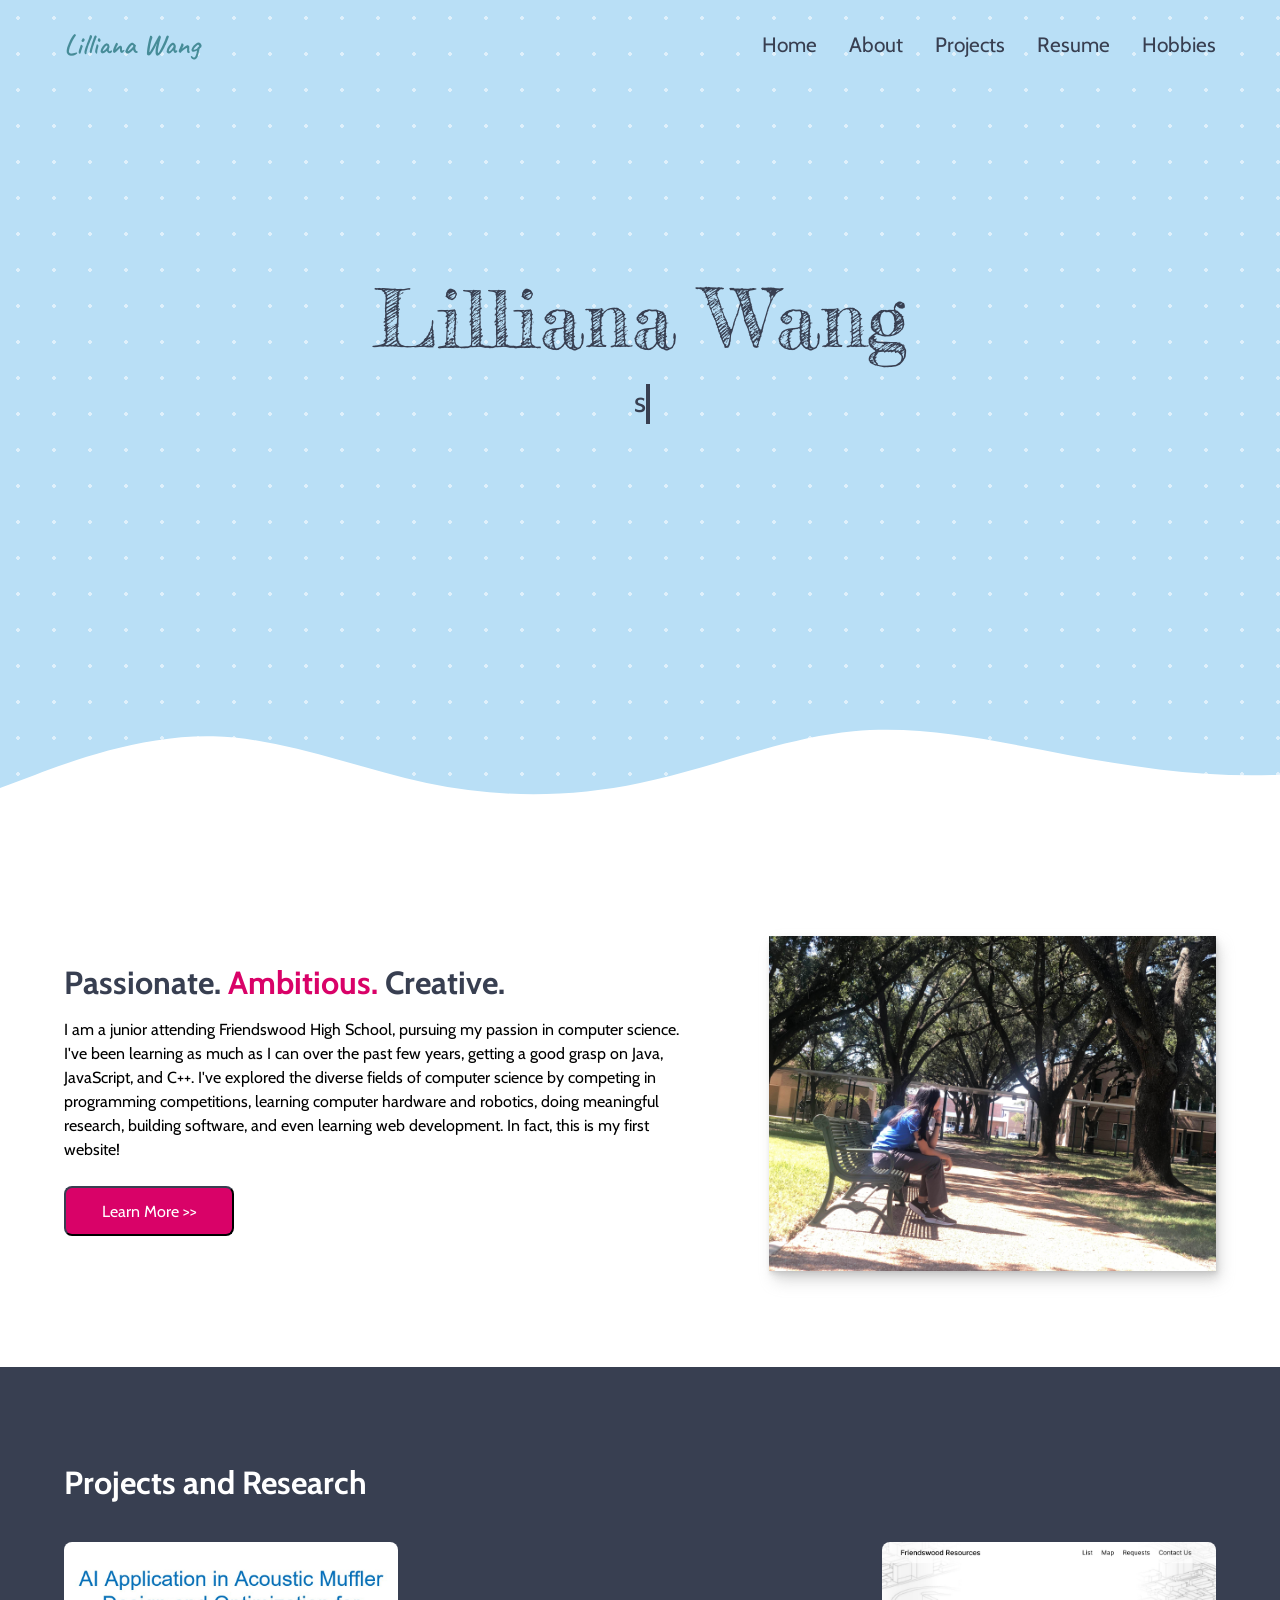
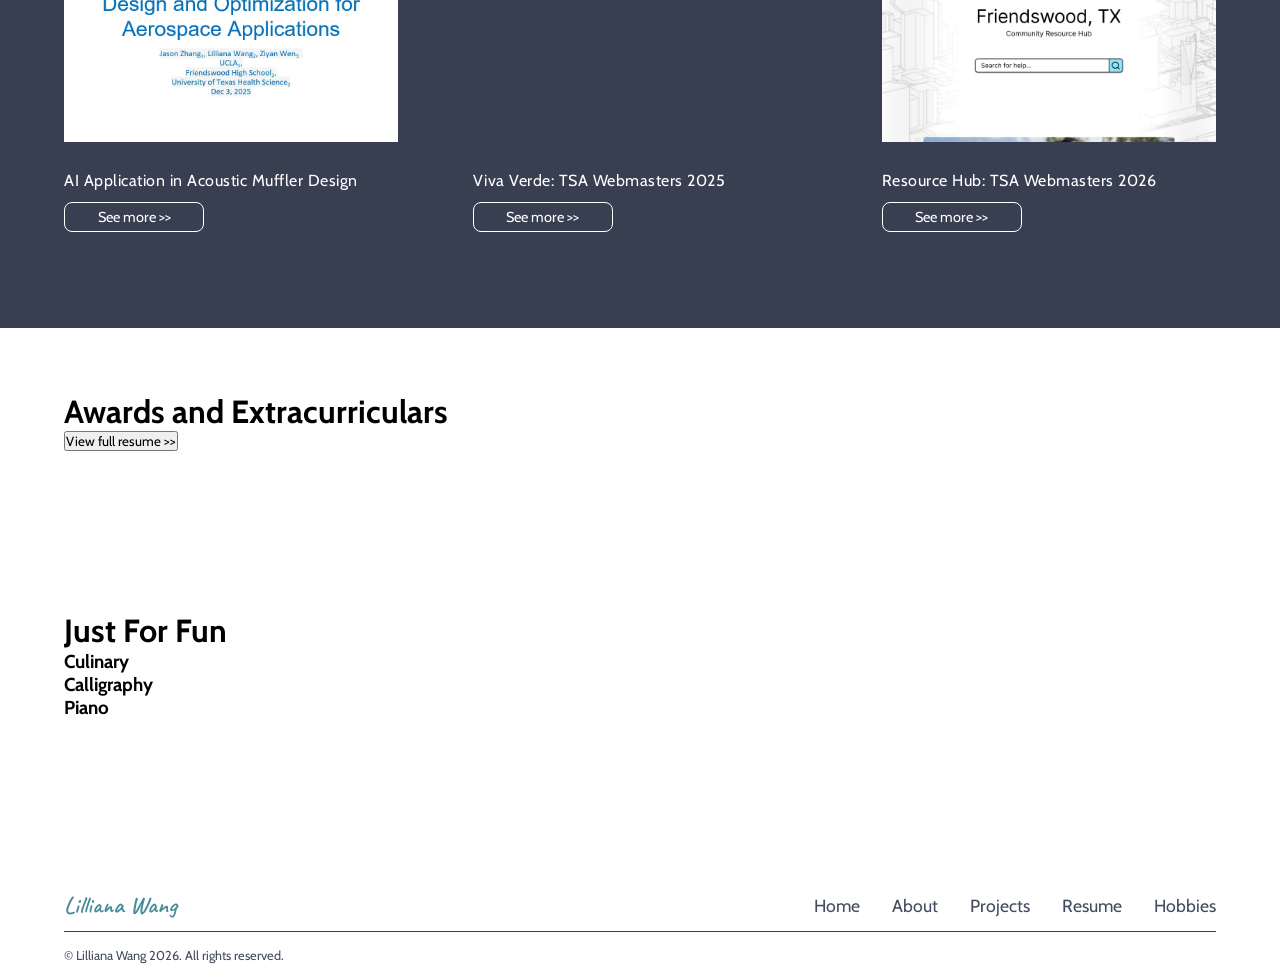
==== public/index.html @ 20452a05 "small changes" ====
<!DOCTYPE html>
<html lang="en">
  <head>
    <meta charset="UTF-8" />
    <meta name="viewport" content="width=device-width, initial-scale=1.0" />
    <title>Portfolio Website</title>
    <link rel="stylesheet" href="styles.css" />
    <link rel="preconnect" href="https://fonts.googleapis.com" />
    <link rel="preconnect" href="https://fonts.gstatic.com" crossorigin />
    <link
      href="https://fonts.googleapis.com/css2?family=Arsenal+SC:ital,wght@0,400;0,700;1,400;1,700&family=Cabin:ital,wght@0,400..700;1,400..700&family=IBM+Plex+Mono:ital,wght@0,100;0,200;0,300;0,400;0,500;0,600;0,700;1,100;1,200;1,300;1,400;1,500;1,600;1,700&family=Caveat:wght@400..700&family=Fredericka+the+Great&display=swap"
      rel="stylesheet"
    />
    <meta
      name="description"
      content="This is a very incomplete website where I doxx myself!!!"
    />
    <link rel="icon" type="image/x-icon" href="images/logo.png" />
  </head>
  <body>
    <!-- Navbar Section -->
    <nav class="navbar">
      <div class="navbar__container">
        <a href="" class="navbar__logo">
          <h3>Lilliana Wang</h3>
        </a>
        <div class="navbar__toggle" id="mobile-menu">
          <span class="bar"></span>
          <span class="bar"></span>
          <span class="bar"></span>
        </div>
        <ul class="navbar__menu">
          <li class="navbar__item">
            <a href="" class="navbar__links">Home</a>
          </li>
          <li class="navbar__item">
            <a href="" class="navbar__links">About</a>
          </li>
          <li class="navbar__item">
            <a href="" class="navbar__links">Projects</a>
          </li>
          <li class="navbar__item">
            <a href="/resume/" class="navbar__links">Resume</a>
          </li>
          <li class="navbar__item">
            <a href="" class="navbar__links">Hobbies</a>
          </li>
        </ul>
      </div>
    </nav>

    <!-- Hero Section -->
    <div class="hero">
      <div class="hero__container">
        <div class="title">
          <h1> Lilliana Wang </h1>
        </div>
        <div class="subtitle">
          <h2 id="typing-text"></h2>
        </div>
      </div>
    </div>

    <!-- Bio Section-->
    <div class="bio">
      <svg
        preserveAspectRatio="none"
        class="wave"
        style="transition: 0.3s"
        viewBox="0 0 1440 180"
      >
        <path
          fill="#FFFFFF"
          d="M0,144L40,120C80,96,160,48,240,51C320,54,400,108,480,135C560,162,640,162,720,135C800,108,880,54,960,42C1040,30,1120,60,1200,84C1280,108,1360,126,1440,120C1520,114,1600,84,1680,66C1760,48,1840,42,1920,39C2000,36,2080,36,2160,54C2240,72,2320,108,2400,129C2480,150,2560,156,2640,153C2720,150,2800,138,2880,132C2960,126,3040,126,3120,105C3200,84,3280,42,3360,45C3440,48,3520,96,3600,102C3680,108,3760,72,3840,51C3920,30,4000,24,4080,24C4160,24,4240,30,4320,30C4400,30,4480,24,4560,33C4640,42,4720,66,4800,69C4880,72,4960,54,5040,60C5120,66,5200,96,5280,96C5360,96,5440,66,5520,45C5600,24,5680,12,5720,6L5760,0L5760,180L5720,180C5680,180,5600,180,5520,180C5440,180,5360,180,5280,180C5200,180,5120,180,5040,180C4960,180,4880,180,4800,180C4720,180,4640,180,4560,180C4480,180,4400,180,4320,180C4240,180,4160,180,4080,180C4000,180,3920,180,3840,180C3760,180,3680,180,3600,180C3520,180,3440,180,3360,180C3280,180,3200,180,3120,180C3040,180,2960,180,2880,180C2800,180,2720,180,2640,180C2560,180,2480,180,2400,180C2320,180,2240,180,2160,180C2080,180,2000,180,1920,180C1840,180,1760,180,1680,180C1600,180,1520,180,1440,180C1360,180,1280,180,1200,180C1120,180,1040,180,960,180C880,180,800,180,720,180C640,180,560,180,480,180C400,180,320,180,240,180C160,180,80,180,40,180L0,180Z"
        ></path>
      </svg>
      <div class="bio__container">
        <div class="bio__text">
          <h1>Passionate. <span>Ambitious.</span> Creative.</h1>
          <p>
            I am a junior attending Friendswood High School, pursuing my
            passion in computer science. I've been learning as much as I can over
            the past few years, getting a good grasp on Java, JavaScript, and C++.
            I've explored the diverse fields of computer science by
            competing in programming competitions, learning computer hardware and 
            robotics, doing meaningful research, building software, and even learning
            web development. In fact, this is my first website!
          </p>
          <a href=""><button>Learn More >></button></a>
        </div>
        <div class="bio__image">
          <img
              src="images/portrait.jpg"
              alt="portrait"
            />
        </div>
      </div>
    </div>

    <!-- Projects Section -->
    <div class="projects">
      <div class="projects__container">
        <div class="projects__title">
          <h1>Projects and Research</h1>
        </div>
        <div class="projects__grid">
          <div class="project__card">
            <div class="project__image" style="background-image:url('images/2025-ASA-Muffler.jpg')"></div>
            <div class="project__text"><h3>AI Application in Acoustic Muffler Design</h3></div>
            <a href="" class="project__button"><button href="">See more >></button></a>
          </div>
          <div class="project__card">
            <div class="project__image" style="background-image:url('images/vivaverde.png')"></div>
            <div class="project__text"><h3>Viva Verde: TSA Webmasters 2025</h3></div>
            <a href="" class="project__button"><button href="">See more >></button></a>
          </div>
          <div class="project__card">
            <div class="project__image" style="background-image:url('images/TSA-2026.png')"></div>
            <div class="project__text"><h3>Resource Hub: TSA Webmasters 2026</h3></div>
            <a href="" class="project__button"><button href="">See more >></button></a>
          </div>
        </div>
      </div>
    </div>

    <!-- Resume Section -->
    <div class="resume">
      <div class="resume__container">
        <div class="resume__title">
          <h1>Awards and Extracurriculars</h1>
        </div>
        <div class="resume__content">
          <a href="/lilliana/resume" class="resume__button"><button>View full resume >></button></a>
        </div>
      </div>
    </div>

    <!-- Hobbies Section -->
    <div class="hobbies">
      <div class="hobbies__container">
        <div class="hobbies__title">
          <h1>Just For Fun</h1>
        </div>
        <div class="hobbies__grid">
          <div class="hobby__card">
            <div class="hobby__image" style="background-image:url('images/hobby1.jpg')"></div>
            <div class="hobby__text"><h3>Culinary</h3></div>
          </div>
          <div class="hobby__card">
            <div class="hobby__image" style="background-image:url('images/hobby2.jpg')"></div>
            <div class="hobby__text"><h3>Calligraphy</h3></div>
          </div>
          <div class="hobby__card">
            <div class="hobby__image" style="background-image:url('images/hobby3.jpg')"></div>
            <div class="hobby__text"><h3>Piano</h3></div>
          </div>
        </div>
      </div>

    <!-- Footer Section -->
    <div class ="footer">
      <div class="footer__container">
        <div class="footer__text">
          <h3>Lilliana Wang</h3>
          <ul class="footer__menu">
            <li class="footer__item">
              <a href="/lilliana/" class="footer__links">Home</a>
            </li>
            <li class="footer__item">
              <a href="" class="footer__links">About</a>
            </li>
            <li class="footer__item">
              <a href="" class="footer__links">Projects</a>
            </li>
            <li class="footer__item">
              <a href="/lilliana/resume" class="footer__links">Resume</a>
            </li>
            <li class="footer__item">
              <a href="" class="footer__links">Hobbies</a>
            </li>
          </ul>
        </div>
        <div class="copyright">
          <p>© Lilliana Wang 2026. All rights reserved.</p>
        </div>
      </div>
    </div>
    <script src="app.js"></script>
  </body>
</html>
---- public/styles.css ----
:root {
    --light: #FFFFFF;
    --dark: #383F51;
    --accent-1: #B9DFF6;
    --accent-2: #D90268;
    --accent-3: #468C98;
    --font-family: 'Cabin', sans-serif;
    --shadow-color: 0deg 0% 66%;
    --shadow-elevation-low:
        0.3px 0.5px 0.8px hsl(var(--shadow-color) / 0.11),
        0.4px 0.9px 1.4px -0.4px hsl(var(--shadow-color) / 0.24),
        1px 1.9px 2.9px -0.8px hsl(var(--shadow-color) / 0.38);
    --shadow-elevation-medium:
        0.3px 0.5px 0.8px hsl(var(--shadow-color) / 0.11),
        1px 2.1px 3.2px -0.3px hsl(var(--shadow-color) / 0.22),
        2.2px 4.4px 6.8px -0.6px hsl(var(--shadow-color) / 0.33),
        4.8px 9.6px 14.7px -0.8px hsl(var(--shadow-color) / 0.44);
    --shadow-elevation-high:
        0.3px 0.5px 0.8px hsl(var(--shadow-color) / 0.1),
        2px 4.1px 6.3px -0.1px hsl(var(--shadow-color) / 0.15),
        3.6px 7.3px 11.2px -0.2px hsl(var(--shadow-color) / 0.2),
        5.5px 10.9px 16.8px -0.4px hsl(var(--shadow-color) / 0.25),
        7.9px 15.8px 24.2px -0.5px hsl(var(--shadow-color) / 0.3),
        11.3px 22.6px 34.7px -0.6px hsl(var(--shadow-color) / 0.35),
        16.1px 32.3px 49.5px -0.7px hsl(var(--shadow-color) / 0.4),
        22.8px 45.5px 69.9px -0.8px hsl(var(--shadow-color) / 0.45);
}

* {
    box-sizing: border-box;
    margin: 0;
    padding: 0;
    font-family: 'Cabin', sans-serif;
}

.navbar {
    background: rgba(185, 223, 246, 0);
    height: 88px;
    display: flex;
    justify-content: center;
    align-items: center;
    position: sticky;
    top: 0;
    z-index: 999;
}

.navbar.navbar--white {
  background: linear-gradient(to bottom, rgba(255, 255, 255, 1), rgba(255, 255, 255, 0.7));
  backdrop-filter: blur(10px);
}

.navbar__container {
    left: 0;
    display: flex;
    flex-direction: row;
    justify-content: space-between;
    align-items: center;
    height: 80px;
    z-index: 1;
    width: 100%;
    margin: 0 auto;
    padding: 0 64px 0 64px;
}

.navbar__logo {
    text-decoration: none;
    cursor: pointer;
}

.navbar__logo h3{
    font-family: "Caveat", cursive;
    font-optical-sizing: auto;
    font-weight: 600;
    font-size: 1.8rem;
    font-style: normal;
    color: var(--accent-3);
}

.navbar__menu {
    display: flex;
    list-style: none;
    text-align: center;
    gap: 2rem;
}

.navbar__item {
    z-index: 1;
    height: 52px;
}

.navbar__links {
    color: var(--dark);
    font-size: 1.3rem;
    display: flex;
    align-items: center;
    justify-content: center;
    text-decoration: none;
    height: 100%;
}

.navbar__links:hover {
    color: var(--accent-2);
    transition: all 0.3s ease;
}

.navbar__toggle {
    align-items: center;
}

@media screen and (max-width: 800px) {
    .navbar__container {
        display: flex;
        justify-content: space-between;
        height: 80px;
        z-index: 99;
        width: 100%;
        padding: 0 64px 0 64px;
    }

    .navbar.active {
        background: var(--dark);
        transition: all 0.3s ease;
        transition-delay: 150ms;
        z-index: 99;
        font-size: 1.2rem;
    }

    .navbar__menu {
        display: grid;
        grid-template-columns: auto;
        padding: 0;
        width: 100%;
        height: 70dvh;
        margin: 0;
        position: absolute;
        top: -1000px;
        left: 0;
        opacity: 0;
        transition: all 0.5s ease;
        z-index: -1;
        background: var(--dark);
    }

    .navbar__menu.active {
        position: absolute;
        top: 88px;
        left: 0;
        opacity: 1;
        transition: all 0.5s ease;
        z-index: 99;
        font-size: 1.2rem;
    }

    .navbar__toggle {
        cursor: pointer;
        margin: 0 32px 0 0;
    }

    .navbar__toggle .bar {
        width: 25px;
        height: 3px;
        margin: 5px auto;
        transition: all 0.3s ease-in-out;
        background: var(--light);
        display: block;
    }

    .navbar__item {
        width: 100%;
    }

    .navbar__links {
        color: var(--light);
        text-align: center;
        width: 100%;
        height: auto;
        display: table;
    }

    #mobile-menu {
        position: absolute;
        top: 20%;
        right: 5%;
        transform: translate(5%, 20%);
    }

    #mobile-menu.is-active .bar:nth-child(2) {
        opacity: 0;
    }

    #mobile-menu.is-active .bar:nth-child(1) {
        transform: translateY(8px) rotate(45deg);
    }

    #mobile-menu.is-active .bar:nth-child(3) {
        transform: translateY(-8px) rotate(-45deg);
    }
}

/*Hero Section*/

.hero {
    background-color: var(--accent-1);
    position: fixed;
    top: 0px;
    height: 100dvh;
    width: 100%;
}

.hero::before {
  content: "";
  position: absolute;
  inset: 0;
  z-index: 0;
  pointer-events: none;

  /* dot spacing */
  --dot-gap: 36px;
  --dot-size: 2px;

  background-image:
    radial-gradient(
      circle,
      rgba(255, 255, 255, 0.9) var(--dot-size),
      transparent var(--dot-size)
    );

  background-size: var(--dot-gap) var(--dot-gap);
  background-position: 0 0;

  opacity: 0.6;

  animation: dot-drift 20s linear infinite;
}

@keyframes dot-drift {
  from {
    background-position: 0 0;
  }
  to {
    background-position: var(--dot-gap) var(--dot-gap);
  }
}

.hero__container {
    display: flex;
    flex-direction: column;
    align-items: center;
    position: relative;
    top: 0px;
    height: 100dvh;
    z-index: 1;
    width: 100%;
    padding: 0 64px 0 64px;
}

.title h1{
    font-family: "Fredericka the Great", serif;
    font-weight: 400;
    font-style: normal;
    font-size: 5rem;
    color: var(--dark);
    height: auto;
    margin-top: clamp(170px, 30dvh, 40dvh);
    z-index: 1;
    width: fit-content;
    margin-inline: auto;
}

#typing-text {
    display: inline; /* Ensure the text can wrap */
    position: relative; /* Allows the pseudo-element to position itself relative to this element */
    word-wrap: break-word;
    word-break: break-word;
    overflow-wrap: break-word;
    margin: 0;
}

#typing-text::after {
    content: ""; /* Empty content for the cursor */
    position: absolute; /* Position relative to the parent */
    left: 100%;
    width: 4px;
    height: 2.5rem; /* Match the line height or adjust as needed */
    background-color: var(--dark); /* Cursor color */
    animation: blink-caret 0.75s step-end infinite;
}

@keyframes blink-caret {
    from, to {
        background-color: transparent;
    }
    50% {
        background-color: var(--dark);
    }
}

.subtitle{
    font-family: 'Cabin', sans-serif;
    font-size: 1.2rem;
    font-style: normal;
    color: var(--dark);
    height: auto;
    margin: 16px 32px 32px 32px;
    z-index: 1;
    width: fit-content;
    margin-inline: auto;
}

.subtitle h2 {
    font-weight: 200;
}

@media screen and (max-width: 700px) {
    .title h1 {
        font-size: 4rem;
    }

    .subtitle {
        font-size: 1.1rem;
    }
}

@media screen and (max-width: 600px) {
    .title h1 {
        font-size: 3rem;
    }

    .subtitle {
        font-size: 1rem;
    }
}

/*Bio Section*/
.bio {
    background-color: var(--light);
    position: relative;
    top: 0;
    margin-top: clamp(450px, 80dvh, 800px);
}

.wave {
    position: absolute;
    top: -100px;
    height: 100px;
    width: 100%;
    display: flex;
    z-index: 2;
}

.bio__container {
    display: flex;
    flex-direction: row;
    justify-content: space-between;
    gap: 3%;
    align-items: center;
    width: 100%;
    min-width: 300px;
    height: auto;
    z-index: 1;
    margin: 0 0 0 0;
    padding: 128px 64px 96px 64px;
}

.bio__text {
    display: flex;
    flex-direction: column;
    justify-content: flex-start;
    align-items: flex-start;
    gap: 16px;
    height: auto;
    width: 60%;
}

.bio__container span {
    color: var(--accent-2);
}

.bio__container h1 {
    font-family: 'Cabin', sans-serif;
    font-size: 2rem;
    color: var(--dark);
    justify-content: center;
    z-index: 1;
    margin: 0;
}

.bio__container p {
    font-family: 'Cabin', sans-serif;
    font-size: 1rem;
    height: fit-content;
    z-index: 1;
    margin: 0 32px 0 0;
    line-height: 1.5em;
}

.bio__container button {
    background: var(--accent-2);
    color: var(--light);
    padding: 8px 8px;
    outline: none;
    border-width: 2px;
    border-color: var(--dark);
    border-radius: 8px;
    font-family: 'Cabin', sans-serif;
    font-size: 1rem;
    width: 170px;
    height: 50px;
    z-index: 1;
    margin: 8px 0;
    cursor: pointer;
    transition: transform 0.2s ease;
}

.bio__container button:hover {
    transform: scale(1.02);
    box-shadow: var(--shadow-elevation-medium);
}

.bio__image {
    display: flex;
    position: relative;
    overflow: hidden;
    align-items: center;
    justify-content: center;
    height: 100%;
    width: 40%;
    min-width: 300px;
    box-shadow: var(--shadow-elevation-medium);
}

.bio__image img {
    width: 100%;
    height: auto;
}

@media screen and (max-width: 800px){
    .bio__container {
    display: flex;
    flex-direction: column;
    justify-content: space-between;
    align-items: left;
    gap: 32px;
    width: 100%;
    min-width: 300px;
    height: auto;
    z-index: 1;
    padding: 128px 64px 512px 64px;
    }

   .bio__text {
        width: 100%;
    }

    .bio__image {
        width: 100%;
        height: auto;
    }
}

/*Projects Section*/

.projects {
    background-color: var(--dark);
    position: relative;
    top: 0;
}

.projects__container {
    display: flex;
    flex-direction: column;
    background-color: var(--dark);
    padding: 64px 64px 96px 64px;
    align-items: left;
    gap: 32px;
    align-items: left;
    width: 100%;
    min-width: 300px;
    height: auto;
}

.projects__title h1{
    font-family: 'Cabin', sans-serif;
    font-size: 2rem;
    color: var(--light);
    justify-content: center;
    z-index: 1;
    margin: 32px 0 8px 0;
}

.projects__grid {
    display: flex;
    flex-direction: row;
    justify-content: space-between;
    flex-wrap: wrap;
    align-items: center;
    width: 100%;
    min-width: 300px;
    height: auto;
    gap: 4%;
}

.project__card {
    display: flex;
    flex-direction: column;
    justify-content: space-between;
    align-items: left;
    gap: 8px;
    height: 290px;
    width: 29%;
    min-width: 200px;
}

.project__image {
    height: 200px;
    min-height: 200px;
    width: 100%;
    min-width: 250px;
    overflow: hidden;
    background-size: cover;         /* fills box */
    background-position: top;       /* start at top */
    background-repeat: no-repeat;
    transition-property: background-position;
    transition-duration: 9s;
    transition-timing-function: cubic-bezier(.2,0,.7,1);
    border-top-left-radius: 8px;
    border-top-right-radius: 8px;
}

.project__card .project__image:hover{
   background-position: 50% 100%;
}

/* not hovering = play a snappy return */
.project__card .project__image:not(:hover){
  transition-duration: 2s; /* faster up */
  transition-timing-function: cubic-bezier(.4,0,.6,1);
  background-position: 50% 0%;
}

.project__card h3 {
    font-family: 'Cabin', sans-serif;
    font-weight: 200;
    font-size: 1rem;
    color: var(--light);
    z-index: 1;
    margin: 16px 0 0 0;
    letter-spacing: 0.5px;
}

.project__button button{
    background: none;
    color: var(--light);
    outline: none;
    box-shadow: none;
    border: 1.5px solid var(--light);
    border-radius: 8px;
    font-family: 'Cabin', sans-serif;
    font-size: .9rem;
    width: 140px;
    height: 30px;
    z-index: 1;
    cursor: pointer;
    transform: transform 0.2s ease;
    margin: 0 0 0 0;
}

.projects__container button:hover {
    transform: scale(1.02);
}

.resume {
    background-color: var(--light);
    position: relative;
    top: 0;
}

.resume__container {
    display: flex;
    flex-direction: column;
    padding: 64px 64px 96px 64px;
    width: 100%;
}

.hobbies {
    background-color: var(--light);
    position: relative;
    top: 0;
}

.hobbies__container {
    display: flex;
    flex-direction: column;
    padding: 64px 64px 96px 64px;
    width: 100%;
}

.footer {
    background-color: var(--light);
    position: relative;
    top: 0;
}

.footer__container {
    display: flex;
    flex-direction: column;
    padding: 64px 64px 16px 64px;
}

.footer__text {
    display: flex;
    flex-direction: row;
    justify-content: space-between;
    align-items: center;
    border-bottom: 1px solid var(--dark);
}

.footer__text h3 {
    font-family: "Caveat", cursive;
    font-optical-sizing: auto;
    font-weight: 600;
    font-size: 1.5rem;
    font-style: normal;
    color: var(--accent-3);
}

.footer__menu {
    display: flex;
    list-style: none;
    text-align: center;
    gap: 2rem;
}

.footer__item {
    z-index: 1;
    height: 52px;
}

.footer__links {
    color: #434B60;
    font-size: 1.1rem;
    display: flex;
    align-items: center;
    justify-content: center;
    text-decoration: none;
    height: 100%;
}

.footer__links:hover {
    color: var(--accent-2);
    transition: all 0.3s ease;
}

.copyright {
    font-family: 'Cabin', sans-serif;
    font-size: 0.8rem;
    color: #434B60;
    margin-top: 16px;

}
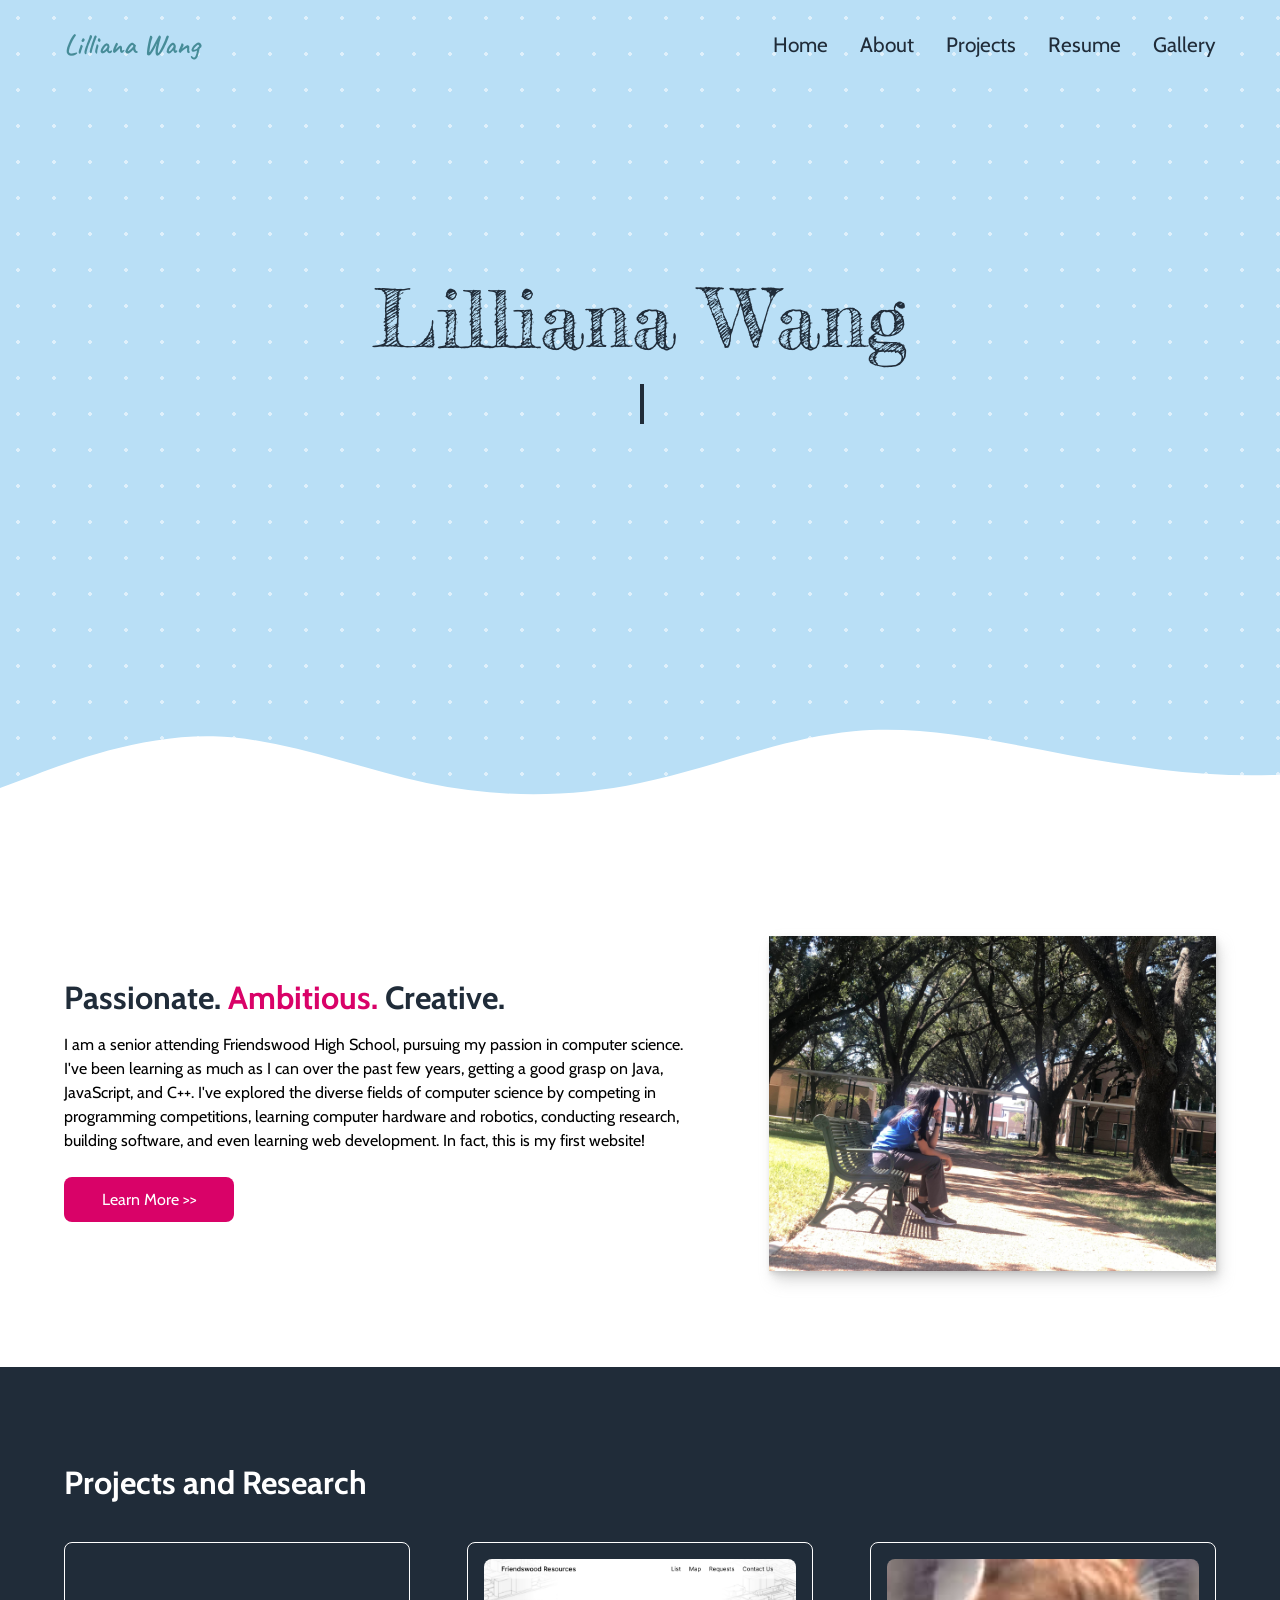
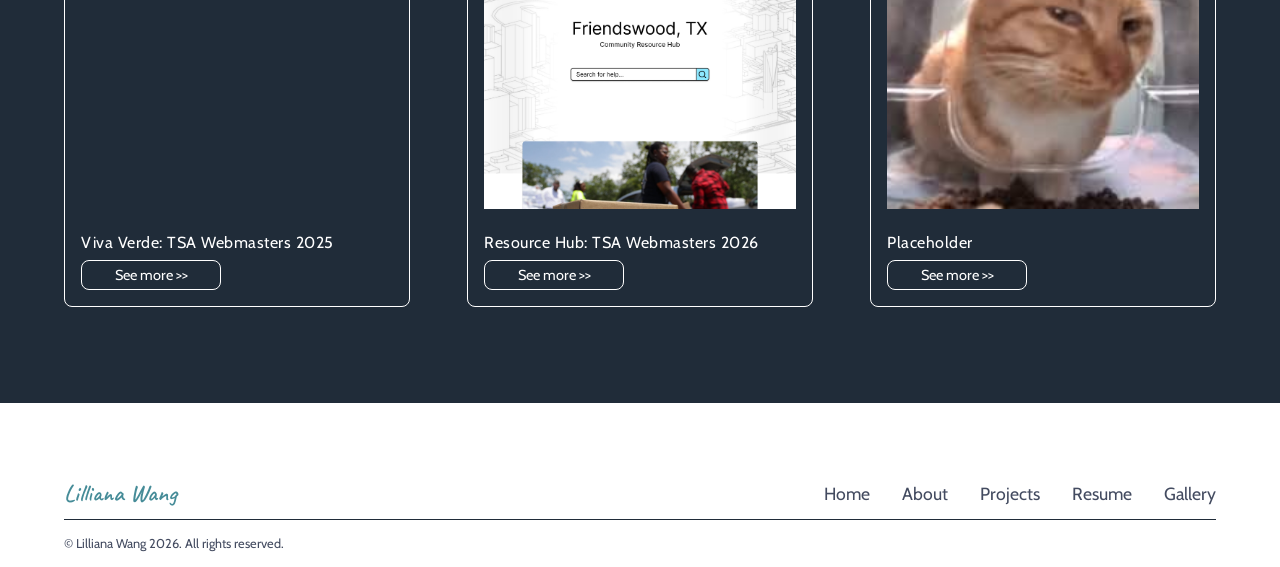
==== commit 75870a90: "update public" ====
--- a/public/index.html
+++ b/public/index.html
@@ -43,7 +43,7 @@
             <a href="/resume/" class="navbar__links">Resume</a>
           </li>
           <li class="navbar__item">
-            <a href="" class="navbar__links">Hobbies</a>
+            <a href="" class="navbar__links">Gallery</a>
           </li>
         </ul>
       </div>
@@ -76,14 +76,14 @@
       </svg>
       <div class="bio__container">
         <div class="bio__text">
-          <h1>Passionate. <span>Ambitious.</span> Creative.</h1>
+          <h1>Passionate. <span>Ambitious. </span>Creative.</h1>
           <p>
-            I am a junior attending Friendswood High School, pursuing my
+            I am a senior attending Friendswood High School, pursuing my
             passion in computer science. I've been learning as much as I can over
             the past few years, getting a good grasp on Java, JavaScript, and C++.
             I've explored the diverse fields of computer science by
             competing in programming competitions, learning computer hardware and 
-            robotics, doing meaningful research, building software, and even learning
+            robotics, conducting research, building software, and even learning
             web development. In fact, this is my first website!
           </p>
           <a href=""><button>Learn More >></button></a>
@@ -105,11 +105,6 @@
         </div>
         <div class="projects__grid">
           <div class="project__card">
-            <div class="project__image" style="background-image:url('images/2025-ASA-Muffler.jpg')"></div>
-            <div class="project__text"><h3>AI Application in Acoustic Muffler Design</h3></div>
-            <a href="" class="project__button"><button href="">See more >></button></a>
-          </div>
-          <div class="project__card">
             <div class="project__image" style="background-image:url('images/vivaverde.png')"></div>
             <div class="project__text"><h3>Viva Verde: TSA Webmasters 2025</h3></div>
             <a href="" class="project__button"><button href="">See more >></button></a>
@@ -119,12 +114,17 @@
             <div class="project__text"><h3>Resource Hub: TSA Webmasters 2026</h3></div>
             <a href="" class="project__button"><button href="">See more >></button></a>
           </div>
+          <div class="project__card">
+            <div class="project__image" style="background-image:url('images/cat.jpg')"></div>
+            <div class="project__text"><h3>Placeholder</h3></div>
+            <a href="" class="project__button"><button href="">See more >></button></a>
+          </div>
         </div>
       </div>
     </div>
 
     <!-- Resume Section -->
-    <div class="resume">
+    <!-- <div class="resume">
       <div class="resume__container">
         <div class="resume__title">
           <h1>Awards and Extracurriculars</h1>
@@ -133,10 +133,10 @@
           <a href="/lilliana/resume" class="resume__button"><button>View full resume >></button></a>
         </div>
       </div>
-    </div>
+    </div> -->
 
     <!-- Hobbies Section -->
-    <div class="hobbies">
+    <!-- <div class="hobbies">
       <div class="hobbies__container">
         <div class="hobbies__title">
           <h1>Just For Fun</h1>
@@ -155,7 +155,7 @@
             <div class="hobby__text"><h3>Piano</h3></div>
           </div>
         </div>
-      </div>
+      </div> -->
 
     <!-- Footer Section -->
     <div class ="footer">
@@ -176,7 +176,7 @@
               <a href="/lilliana/resume" class="footer__links">Resume</a>
             </li>
             <li class="footer__item">
-              <a href="" class="footer__links">Hobbies</a>
+              <a href="" class="footer__links">Gallery</a>
             </li>
           </ul>
         </div>
@@ -187,4 +187,4 @@
     </div>
     <script src="app.js"></script>
   </body>
-</html>
+</html>
--- a/public/styles.css
+++ b/public/styles.css
@@ -1,6 +1,6 @@
 :root {
     --light: #FFFFFF;
-    --dark: #383F51;
+    --dark: #202C39;
     --accent-1: #B9DFF6;
     --accent-2: #D90268;
     --accent-3: #468C98;
@@ -399,13 +399,12 @@
     color: var(--light);
     padding: 8px 8px;
     outline: none;
-    border-width: 2px;
-    border-color: var(--dark);
+    border: none;
     border-radius: 8px;
     font-family: 'Cabin', sans-serif;
     font-size: 1rem;
     width: 170px;
-    height: 50px;
+    height: 45px;
     z-index: 1;
     margin: 8px 0;
     cursor: pointer;
@@ -506,13 +505,32 @@
     justify-content: space-between;
     align-items: left;
     gap: 8px;
-    height: 290px;
-    width: 29%;
+    height: auto;
+    width: 30%;
     min-width: 200px;
+    padding: 16px;
+    border-radius: 8px;
+    border: 1.5px solid var(--light);
+}
+
+.project__card:hover {
+    transition: transform 0.2s ease;
+    transform: scale(1.02);
+    background-color: var(--light);
+    h3 {
+        color: var(--dark);
+    }
+    .project__button button {
+        color: var(--dark);
+        border: 1.5px solid var(--dark);
+    }
+    .project__image {
+        border: 1.5px solid var(--dark);
+    }
 }
 
 .project__image {
-    height: 200px;
+    height: 250px;
     min-height: 200px;
     width: 100%;
     min-width: 250px;
@@ -525,6 +543,7 @@
     transition-timing-function: cubic-bezier(.2,0,.7,1);
     border-top-left-radius: 8px;
     border-top-right-radius: 8px;
+    border: none;
 }
 
 .project__card .project__image:hover{
